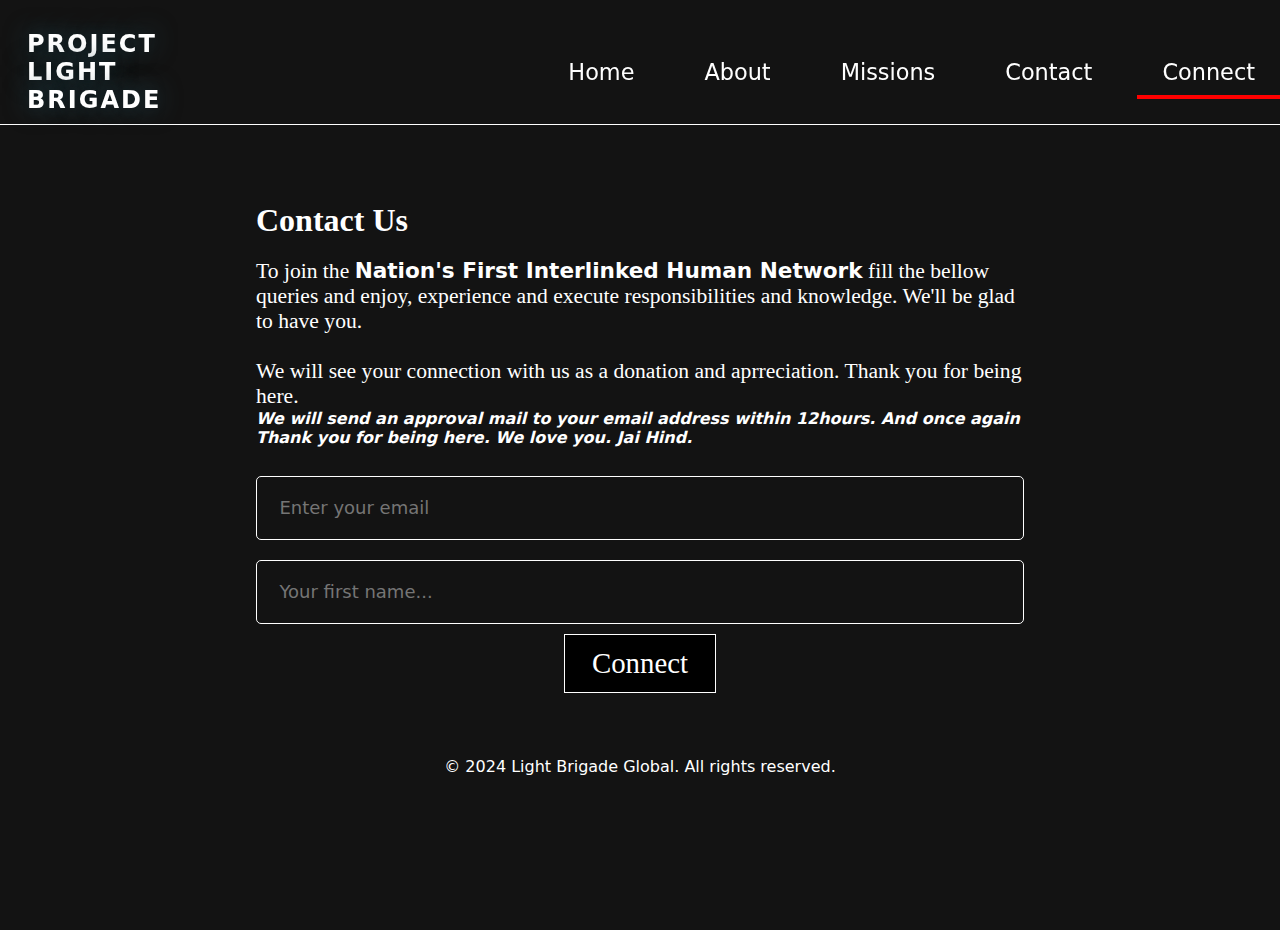
==== connect.html @ 59f7a67f "commit2.3" ====
<!DOCTYPE html>
<html>

<head>
    <title>Light Brigade - Connect</title>
    <link rel="stylesheet" href="connect.css">
    <link rel="icon" href="output-onlinepngtools (1).png" type="image/png">
</head>

<body>
    <section class="section1">
        <header>
            <!--LOGO-->
            <a href="Index.html" class="Logo"
                style="font-family: system-ui, -apple-system, BlinkMacSystemFont, 'Segoe UI', Roboto, Oxygen, Ubuntu, Cantarell, 'Open Sans', 'Helvetica Neue', sans-serif;">PROJECT<br>
                LIGHT<br> BRIGADE</a>
            <ul>
                <li><a href="index.html" class="#">Home</a></li>
                <li><a href="index.html#about" class="#">About</a></li>
                <li><a href="index.html#mission" class="#">Missions</a></li>
                <li><a href="index.html#contact" class="#">Contact</a></li>
                <li><a href="connect.html" class="active">Connect</a></li>
            </ul>
        </header>
    </section>
    <section class="section2">
        <form class="contact-form" action="https://formspree.io/f/xjvnendd" method="POST">
            <div class="contactdiv">
                <h1 class="headingcontact">
                    Contact Us
                </h1>
                <br>
                <p class="papr">To join the <b>Nation's First Interlinked Human Network</b> fill the bellow queries and
                    enjoy, experience and execute responsibilities and knowledge. We'll be glad to have you. <br><br> We
                    will see your connection with us as a donation and aprreciation. Thank you for being here.</p>
                <p><b><i>We will send an approval mail to your email address within 12hours. And once again Thank you for being here.
                    We love you. Jai Hind.</i></b></p>
                <br>
                <input type="email" name="email" placeholder="Enter your email" required>
                <br>
                <input type="text" name="text" placeholder="Your first name..." required>
                <br>
                <center>
                    <button class="submitform" type="submit">Connect</button>
                </center>
            </div>
        </form>
    </section>
    <section class="footer">
        <footer>
            <div class="copy">
                <center>&copy; 2024 Light Brigade Global. All rights reserved.</center>
            </div>
        </footer>
    </section>
</body>

</html>
---- connect.css ----
* {
    margin: 0;
    padding: 0;
    box-sizing: border-box;
    font-family: system-ui, -apple-system, BlinkMacSystemFont, 'Segoe UI', Roboto, Oxygen, Ubuntu, Cantarell, 'Open Sans', 'Helvetica Neue', sans-serif;
    scroll-behavior: smooth;
}

body {
    min-height: 100vh;
    overflow-x: hidden;
    background: var(--text-color);
    user-select: none;
    width: device-width;
    color: white;
}

:root {
    --Dark-Blue: #244855;
    --Red: #E64833;
    --Brown: #874F41;
    --Light-Blue: #90AEAD;
    --Skin: #FBE9D0;
    --text-color: #131313;
}

header {
    top: 0;
    left: 0;
    width: device-width;
    padding: 30px, 100px;
    display: flex;
    justify-content: space-between;
    align-items: center;
    z-index: 100000;
    background-color: var(--text-color);
    margin-top: 30px;
    border-bottom: 1px solid #fff;
    padding-bottom: 10px;
    position: sticky;
}

header .Logo {
    color: white;
    font-weight: 700;
    text-decoration: none;
    font-size: 150%;
    text-transform: uppercase;
    letter-spacing: 2px;
    cursor: pointer;
    transition: 0.3s ease;
    text-shadow: 0 0 25px var(--Dark-Blue);
    margin-left: 27px;
}

.Logo:hover {
    border-bottom: 4px solid red;
}

#logoimg {
    width: 130px;
    height: 110px;
    cursor: pointer;
    transition: 0.3s ease;
}

#logoimg:hover {
    transform: scale(1.1);
}

header ul {
    display: flex;
    justify-content: center;
    align-items: center;
    gap: 0px;
}

header ul li {
    list-style: none;
    margin-left: 20px;
    cursor: pointer;
    transition: 0.3s ease;
    font-size: 140%;
}

header ul li:hover {
    transform: scale(1.1);
}

header ul li a {
    text-decoration: none;
    padding: 10px 25px;
    color: #fff;
}

header ul li a:hover,
header ul li a.active {
    border-bottom: 4px solid red;
    color: white;
}

.contact {
    background-color: white;
    margin-right: 38px;
    margin-left: 38px;
}

.headingcontact {
    font: bold;
    color: white;
    font-size: xx-large;
    font-family: georgia;
}

.contactdiv {
    padding-left: 20%;
    padding-right: 20%;
    padding-top: 6%;
    padding-bottom: 5%;
}

.papr {
    color: white;
    font-size: 135%;
    font-family: georgia;
    font: bolder;
}

.contactdiv input[type="text"] {
    width: 100%;
    padding: 10px;
    margin: 10px 0;
    border: 1px solid #ddd;
    border-radius: 5px;
    height: 4rem;
    font-weight: 200;
    padding: 1.4rem;
    background: transparent;
    border: 1px solid white;
    font-size: large;
    line-height: 6vh;
    color: white;
}

.contactdiv input[type="email"] {
    width: 100%;
    padding: 10px;
    margin: 10px 0;
    border: 1px solid #ddd;
    border-radius: 5px;
    height: 4rem;
    font-weight: 200;
    padding: 1.4rem;
    background: transparent;
    border: 1px solid white;
    font-size: large;
    line-height: 6vh;
    color: white;
}

.submitform {
    font-size: 180%;
    font: bold;
    font-family: 'Times New Roman', Times, serif;
    background-color: black;
    color: white;
    padding: 12px 27px;
    border: 1px solid white;
    cursor: pointer;
}

.submitform:hover {
    border-bottom: 1px solid white;
    border-left: 1px solid white;
    border-top: 1px solid white;
    border-right: 4px solid red;
    transition: 0.3s;
}
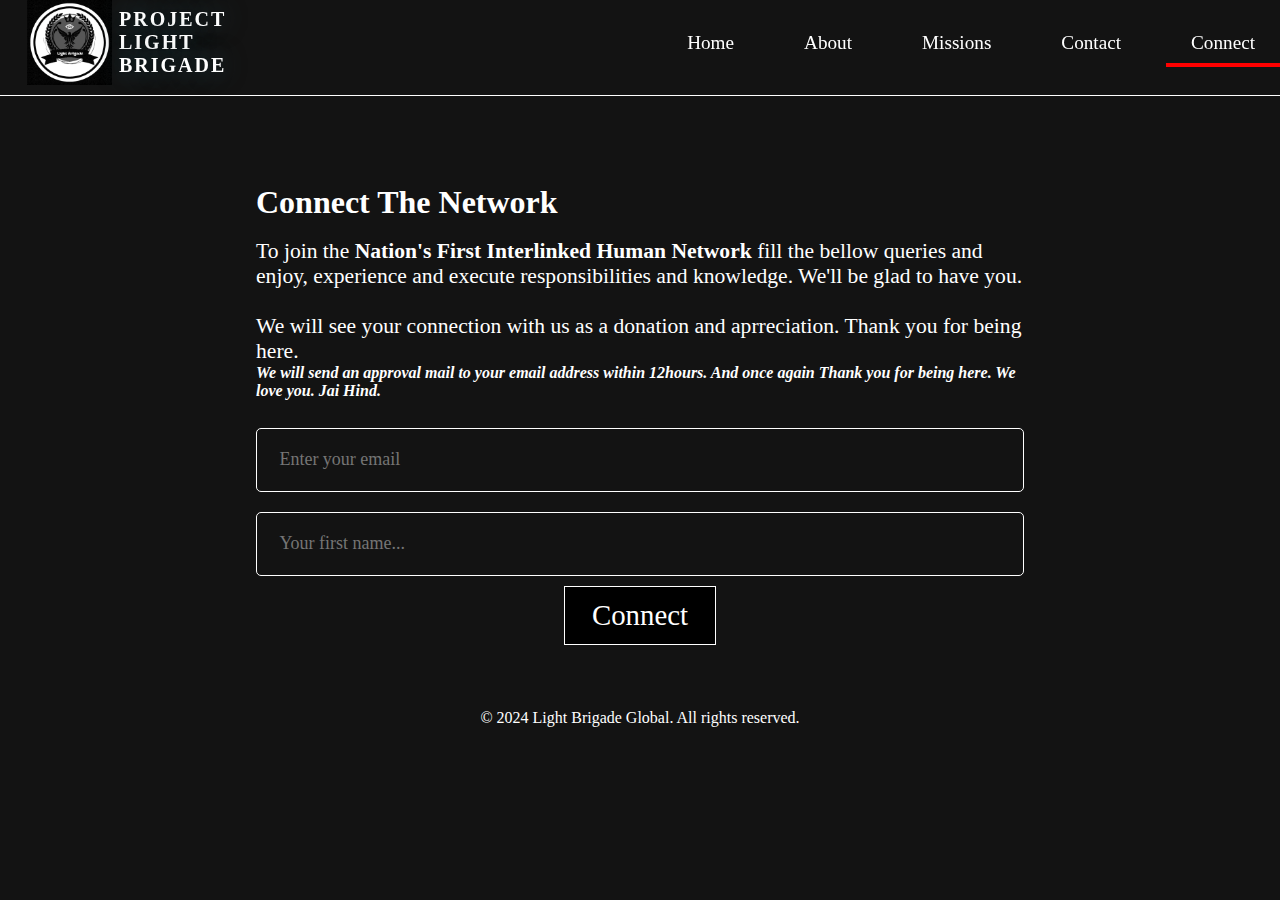
==== commit ae69b9a3: "3336.35893" ====
--- a/connect.html
+++ b/connect.html
@@ -9,10 +9,12 @@
 
 <body>
     <section class="section1">
+        <!--HEADER-->
         <header>
             <!--LOGO-->
+            <img src="Transparent white bgs.png" class="logoimg">
             <a href="Index.html" class="Logo"
-                style="font-family: system-ui, -apple-system, BlinkMacSystemFont, 'Segoe UI', Roboto, Oxygen, Ubuntu, Cantarell, 'Open Sans', 'Helvetica Neue', sans-serif;">PROJECT<br>
+            style="font-family: 'Stencil';">PROJECT<br>
                 LIGHT<br> BRIGADE</a>
             <ul>
                 <li><a href="index.html" class="#">Home</a></li>
@@ -24,10 +26,11 @@
         </header>
     </section>
     <section class="section2">
-        <form class="contact-form" action="https://formspree.io/f/xjvnendd" method="POST">
+        <form class="contact-form" action="https://formspree.io/f/mnqeegkk"
+        method="POST">
             <div class="contactdiv">
                 <h1 class="headingcontact">
-                    Contact Us
+                    Connect The Network
                 </h1>
                 <br>
                 <p class="papr">To join the <b>Nation's First Interlinked Human Network</b> fill the bellow queries and
@@ -46,6 +49,7 @@
             </div>
         </form>
     </section>
+    <!--FOOTER-->
     <section class="footer">
         <footer>
             <div class="copy">
--- a/connect.css
+++ b/connect.css
@@ -2,7 +2,7 @@
     margin: 0;
     padding: 0;
     box-sizing: border-box;
-    font-family: system-ui, -apple-system, BlinkMacSystemFont, 'Segoe UI', Roboto, Oxygen, Ubuntu, Cantarell, 'Open Sans', 'Helvetica Neue', sans-serif;
+    font-family: stencil;
     scroll-behavior: smooth;
 }
 
@@ -10,9 +10,10 @@
     min-height: 100vh;
     overflow-x: hidden;
     background: var(--text-color);
-    user-select: none;
+    user-select: auto;
     width: device-width;
-    color: white;
+    padding-top: 6.7rem;
+    color: #fff;
 }
 
 :root {
@@ -27,41 +28,42 @@
 header {
     top: 0;
     left: 0;
-    width: device-width;
+    width: 100%;
+    z-index: 10000;
     padding: 30px, 100px;
     display: flex;
     justify-content: space-between;
     align-items: center;
-    z-index: 100000;
     background-color: var(--text-color);
-    margin-top: 30px;
     border-bottom: 1px solid #fff;
     padding-bottom: 10px;
-    position: sticky;
+    position: fixed;
 }
 
 header .Logo {
     color: white;
     font-weight: 700;
     text-decoration: none;
-    font-size: 150%;
+    font-size: 125%;
     text-transform: uppercase;
     letter-spacing: 2px;
     cursor: pointer;
-    transition: 0.3s ease;
+    transition: 0.0s;
     text-shadow: 0 0 25px var(--Dark-Blue);
-    margin-left: 27px;
+    margin-left: 119px;
+    position: absolute;
 }
 
 .Logo:hover {
     border-bottom: 4px solid red;
 }
 
-#logoimg {
-    width: 130px;
-    height: 110px;
+.logoimg {
+    width: 85px;
+    height: 85px;
     cursor: pointer;
     transition: 0.3s ease;
+    margin-left: 27px;
 }
 
 #logoimg:hover {
@@ -80,7 +82,7 @@
     margin-left: 20px;
     cursor: pointer;
     transition: 0.3s ease;
-    font-size: 140%;
+    font-size: 120%;
 }
 
 header ul li:hover {
